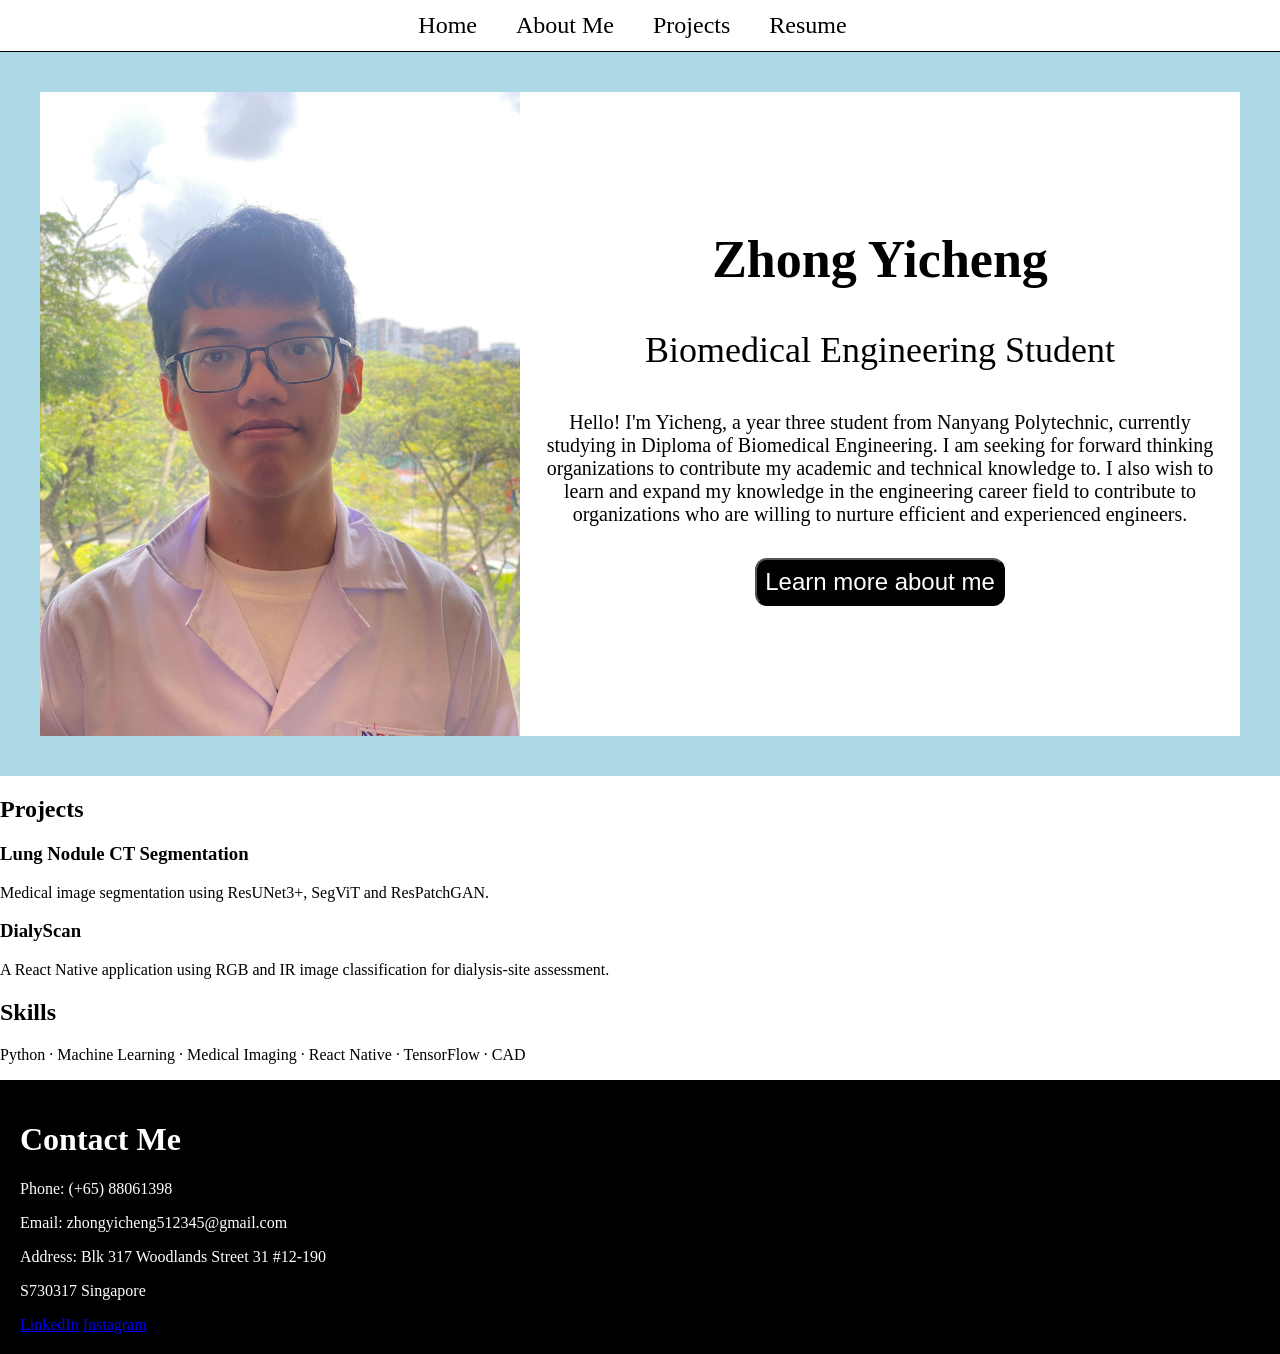
==== index.html @ a4beee5b "footer" ====
<!DOCTYPE html>
<html lang="en">
<head>
  <meta charset="UTF-8">
  <meta name="viewport" content="width=device-width, initial-scale=1.0">
  <link rel="stylesheet" href="css/style.css">
  <title>Zhong Yicheng | Biomedical Engineer</title>
</head>
<body>
  <header class="header-nav">
    <nav>
      <a class="header-link">Home</a>
      <a class="header-link">About Me</a>
      <a class="header-link">Projects</a>
      <a class="header-link">Resume</a>
    </nav>
  </header>

  <main>
    <div class="intro">
      <picture class="profile">
        <img src="images/avatar.jpg" alt="Profile Picture" width="100%" height="100%">
      </picture>
      <section class="profile-section">
        <h1 id="profile-name">Zhong Yicheng</h1>
        <p id="profile-role">Biomedical Engineering Student</p>
        <p id="profile-description">
        Hello! I'm Yicheng, a year three student from Nanyang Polytechnic, 
        currently studying in Diploma of Biomedical Engineering. I am seeking 
        for forward thinking organizations to contribute my academic and 
        technical knowledge to. I also wish to learn and expand my knowledge 
        in the engineering career field to contribute to organizations who are 
        willing to nurture efficient and experienced engineers.
        </p>
        <button type="button" id="learn-more">Learn more about me</button>
      </section>
    </div>

    <h2>Projects</h2>
    <h3>Lung Nodule CT Segmentation</h3>
    <p>
    Medical image segmentation using ResUNet3+,
    SegViT and ResPatchGAN.
    </p>
    <h3>DialyScan</h3>
    <p>
    A React Native application using RGB and IR image
    classification for dialysis-site assessment.
    </p>
    <h2>Skills</h2>
    <p>
    Python · Machine Learning · Medical Imaging ·
    React Native · TensorFlow · CAD
    </p>
  </main>

  <footer id="contact-footer">
    <h1>Contact Me</h1>
    <p>Phone: (+65) 88061398</p>
    <p>Email: zhongyicheng512345@gmail.com</p>
    <p>Address: Blk 317 Woodlands Street 31 #12-190</p>
    <p>S730317 Singapore</p>
    <nav>
      <a href="https://www.linkedin.com/in/yicheng-zhong-231416362/" target="_blank" rel="noopener noreferrer">LinkedIn</a>
      <a href="https://www.instagram.com/yicheng512345/" target="_blank" rel="noopener noreferrer">Instagram</a>
    </nav>
  </footer>
</body>
</html>
---- css/style.css ----
header.header-nav {
  border-bottom: 1px black solid;
  text-align: center;
  padding-top: 12px;
  padding-bottom: 12px;
}

a.header-link {
  font-style: normal;
  font-size: 24px;
  padding-left: 10px;
  padding-right: 5px;
  margin-right: 20px;
}

.intro {
  display: flex;
  background-color: lightblue
}

body {
  margin: 0px;
}

.profile {
  width: 40%;
  height: auto;
  margin: 40px 0px 40px 40px;
}

.profile-section {
  display: flex;
  flex-direction: column;
  width: 60%;
  justify-content: center;
  align-items: center;
  margin: 40px 40px 40px 0px;
  background-color: white;
}

#profile-name {
  font-style: normal;
  font-size: 52px;
  text-align: center;
  margin: 20px;
  color: black;
}

#profile-role {
  font-style: normal;
  font-size: 36px;
  text-align: center;
  margin: 20px;
  color: black;
}

#profile-description {
  font-size: 20px;
  margin: 20px;
  text-align: center;
  color: black;
}

#learn-more {
  background-color: black;
  color: white;
  text-align: center;
  font-size: 24px;
  width: auto;
  height: auto;
  padding: 8px;
  margin: 12px;
  border-radius: 12px;
}

#contact-footer {
  background-color: black;
  color: white;
  padding: 20px
}
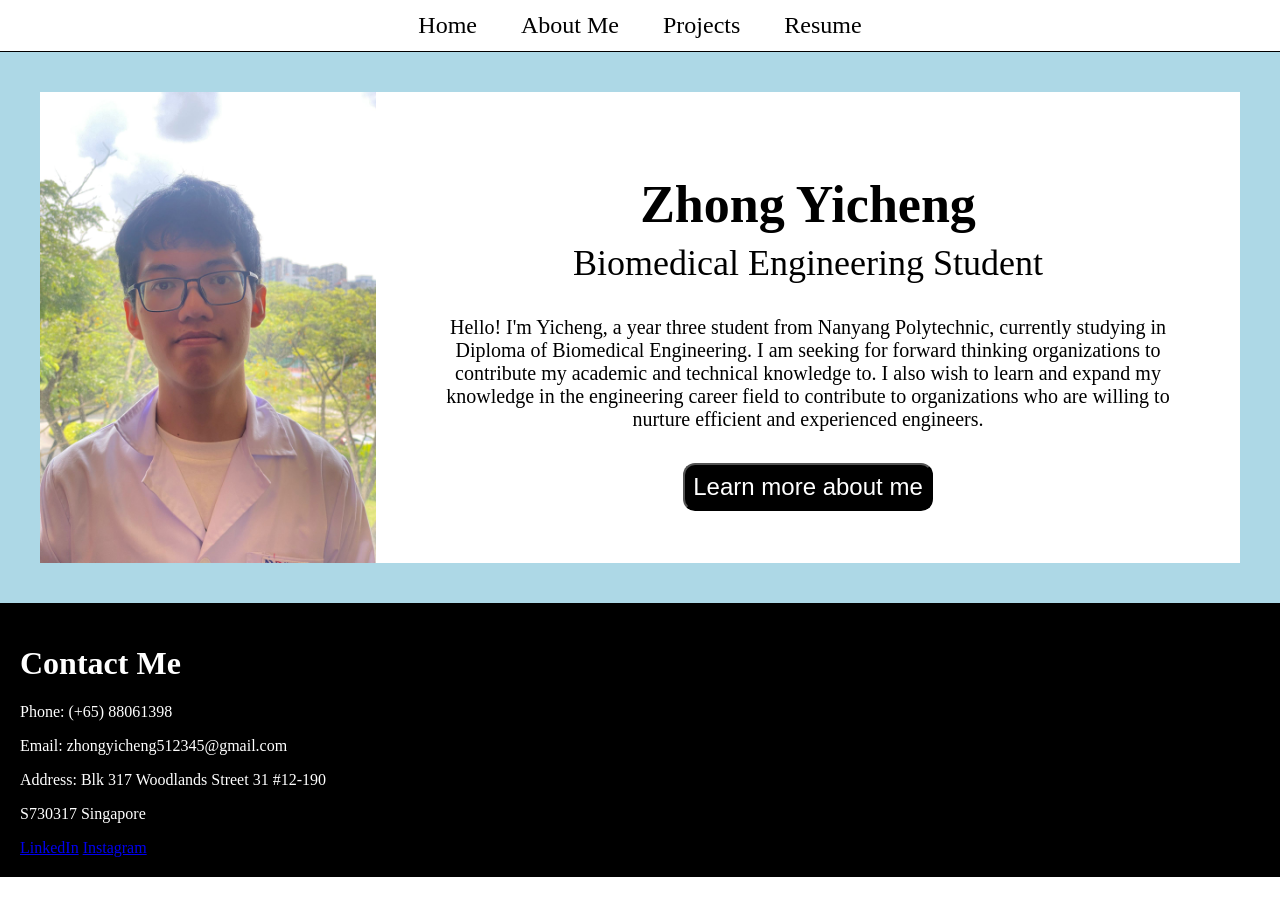
==== commit b687afc5: "Index page" ====
--- a/index.html
+++ b/index.html
@@ -35,23 +35,6 @@
         <button type="button" id="learn-more">Learn more about me</button>
       </section>
     </div>
-
-    <h2>Projects</h2>
-    <h3>Lung Nodule CT Segmentation</h3>
-    <p>
-    Medical image segmentation using ResUNet3+,
-    SegViT and ResPatchGAN.
-    </p>
-    <h3>DialyScan</h3>
-    <p>
-    A React Native application using RGB and IR image
-    classification for dialysis-site assessment.
-    </p>
-    <h2>Skills</h2>
-    <p>
-    Python · Machine Learning · Medical Imaging ·
-    React Native · TensorFlow · CAD
-    </p>
   </main>
 
   <footer id="contact-footer">
--- a/css/style.css
+++ b/css/style.css
@@ -1,21 +1,22 @@
 header.header-nav {
   border-bottom: 1px black solid;
   text-align: center;
-  padding-top: 12px;
-  padding-bottom: 12px;
+  justify-content: center;
+  padding: 12px 0px;
+  display: flex;
 }
 
 a.header-link {
   font-style: normal;
   font-size: 24px;
-  padding-left: 10px;
-  padding-right: 5px;
-  margin-right: 20px;
+  padding-left: 20px;
+  padding-right: 20px;
 }
 
 .intro {
   display: flex;
-  background-color: lightblue
+  background-color: lightblue;
+  padding: 40px;
 }
 
 body {
@@ -23,42 +24,36 @@
 }
 
 .profile {
-  width: 40%;
-  height: auto;
-  margin: 40px 0px 40px 40px;
+  width: 30%;
 }
 
 .profile-section {
   display: flex;
   flex-direction: column;
-  width: 60%;
+  width: 70%;
   justify-content: center;
   align-items: center;
-  margin: 40px 40px 40px 0px;
   background-color: white;
+  padding: 40px;
+  text-align: center;
+  color: black;
 }
 
 #profile-name {
   font-style: normal;
   font-size: 52px;
-  text-align: center;
-  margin: 20px;
-  color: black;
+  margin-bottom: 8px;
 }
 
 #profile-role {
   font-style: normal;
   font-size: 36px;
-  text-align: center;
-  margin: 20px;
-  color: black;
+  margin-top: 0px;
+  margin-bottom: 12px;
 }
 
 #profile-description {
   font-size: 20px;
-  margin: 20px;
-  text-align: center;
-  color: black;
 }
 
 #learn-more {
@@ -66,8 +61,6 @@
   color: white;
   text-align: center;
   font-size: 24px;
-  width: auto;
-  height: auto;
   padding: 8px;
   margin: 12px;
   border-radius: 12px;
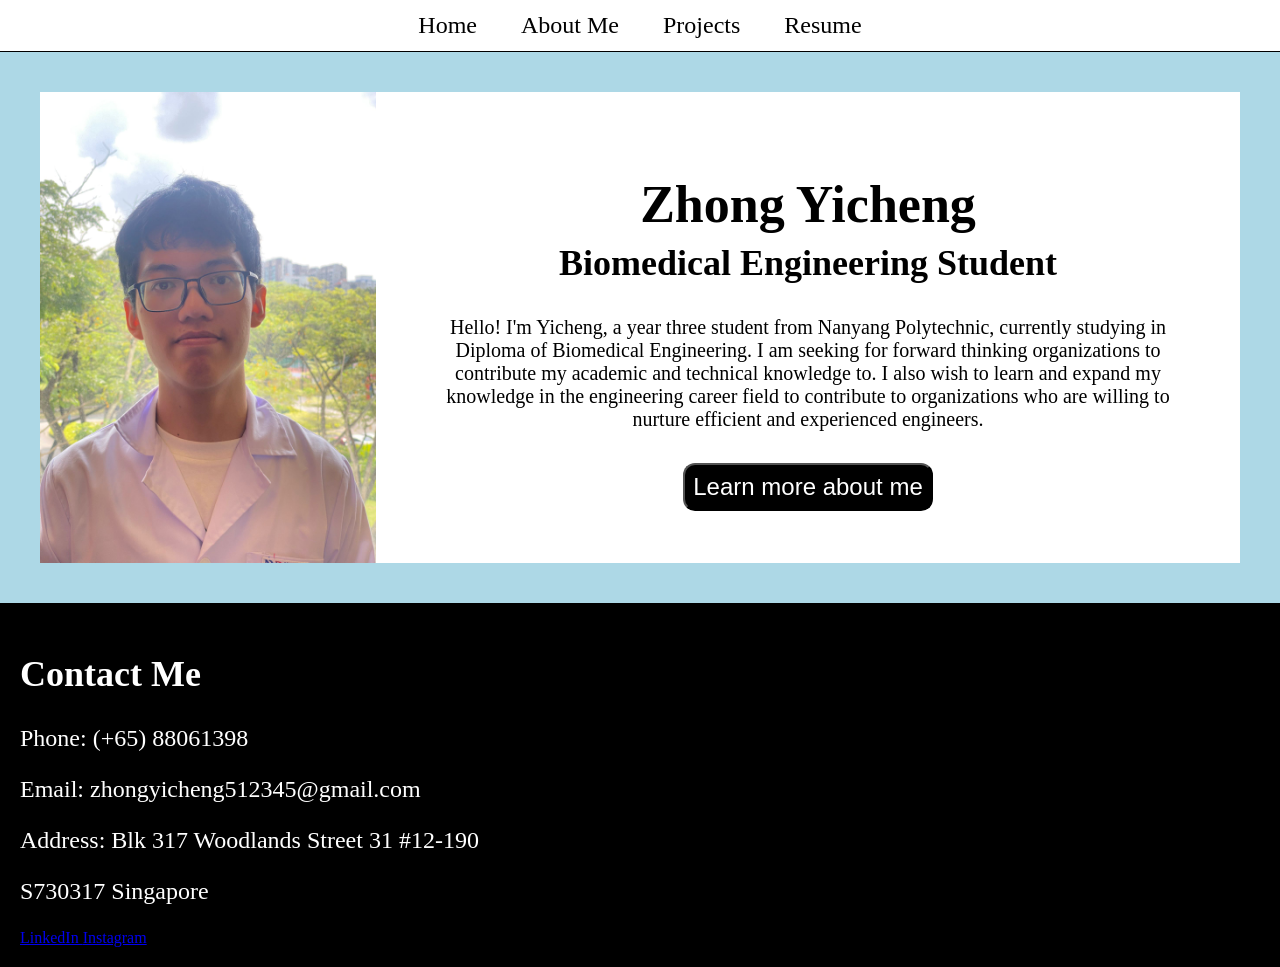
==== commit 673a9305: "link change" ====
--- a/index.html
+++ b/index.html
@@ -1,9 +1,9 @@
 <!DOCTYPE html>
 <html lang="en">
 <head>
-  <meta charset="UTF-8">
-  <meta name="viewport" content="width=device-width, initial-scale=1.0">
-  <link rel="stylesheet" href="css/style.css">
+  <meta charset="UTF-8" />
+  <meta name="viewport" content="width=device-width, initial-scale=1.0"  />
+  <link rel="stylesheet" href="css/style.css" />
   <title>Zhong Yicheng | Biomedical Engineer</title>
 </head>
 <body>
@@ -19,33 +19,51 @@
   <main>
     <div class="intro">
       <picture class="profile">
-        <img src="images/avatar.jpg" alt="Profile Picture" width="100%" height="100%">
+        <img
+          src="images/avatar.jpg"
+          alt="Profile Picture"
+          width="100%"
+          height="100%"
+        >
       </picture>
       <section class="profile-section">
         <h1 id="profile-name">Zhong Yicheng</h1>
-        <p id="profile-role">Biomedical Engineering Student</p>
-        <p id="profile-description">
-        Hello! I'm Yicheng, a year three student from Nanyang Polytechnic, 
-        currently studying in Diploma of Biomedical Engineering. I am seeking 
-        for forward thinking organizations to contribute my academic and 
-        technical knowledge to. I also wish to learn and expand my knowledge 
-        in the engineering career field to contribute to organizations who are 
-        willing to nurture efficient and experienced engineers.
-        </p>
+        <h2 id="profile-role">Biomedical Engineering Student</h2>
+        <p id="profile-description">Hello! I'm Yicheng, a year three student 
+          from Nanyang Polytechnic, currently studying in Diploma of 
+          Biomedical Engineering. I am seeking for forward thinking 
+          organizations to contribute my academic and technical knowledge to. 
+          I also wish to learn and expand my knowledge in the engineering 
+          career field to contribute to organizations who are willing to 
+          nurture efficient and experienced engineers.</p>
         <button type="button" id="learn-more">Learn more about me</button>
       </section>
     </div>
   </main>
 
   <footer id="contact-footer">
-    <h1>Contact Me</h1>
-    <p>Phone: (+65) 88061398</p>
-    <p>Email: zhongyicheng512345@gmail.com</p>
-    <p>Address: Blk 317 Woodlands Street 31 #12-190</p>
-    <p>S730317 Singapore</p>
+    <h2 id="contact-title">Contact Me</h2>
+    <p class="contact-info">Phone: (+65) 88061398</p>
+    <p class="contact-info">Email: zhongyicheng512345@gmail.com</p>
+    <p class="contact-info">Address: Blk 317 Woodlands Street 31 #12-190</p>
+    <p class="contact-info">S730317 Singapore</p>
     <nav>
-      <a href="https://www.linkedin.com/in/yicheng-zhong-231416362/" target="_blank" rel="noopener noreferrer">LinkedIn</a>
-      <a href="https://www.instagram.com/yicheng512345/" target="_blank" rel="noopener noreferrer">Instagram</a>
+      <a
+        href="https://www.linkedin.com/in/yicheng-zhong-231416362/"
+        target="_blank"
+        rel="noopener noreferrer"
+        class="contact-link"
+      >
+        LinkedIn
+      </a>
+      <a
+        href="https://www.instagram.com/yicheng512345/"
+        target="_blank"
+        rel="noopener noreferrer"
+        class="contact-link"
+      >
+        Instagram
+      </a>
     </nav>
   </footer>
 </body>
--- a/css/style.css
+++ b/css/style.css
@@ -70,4 +70,16 @@
   background-color: black;
   color: white;
   padding: 20px
+}
+
+#contact-title {
+  font-size: 36px;
+}
+
+.contact-info {
+  font-size: 24px;
+}
+
+.contact-link:visited {
+  color: white;
 }
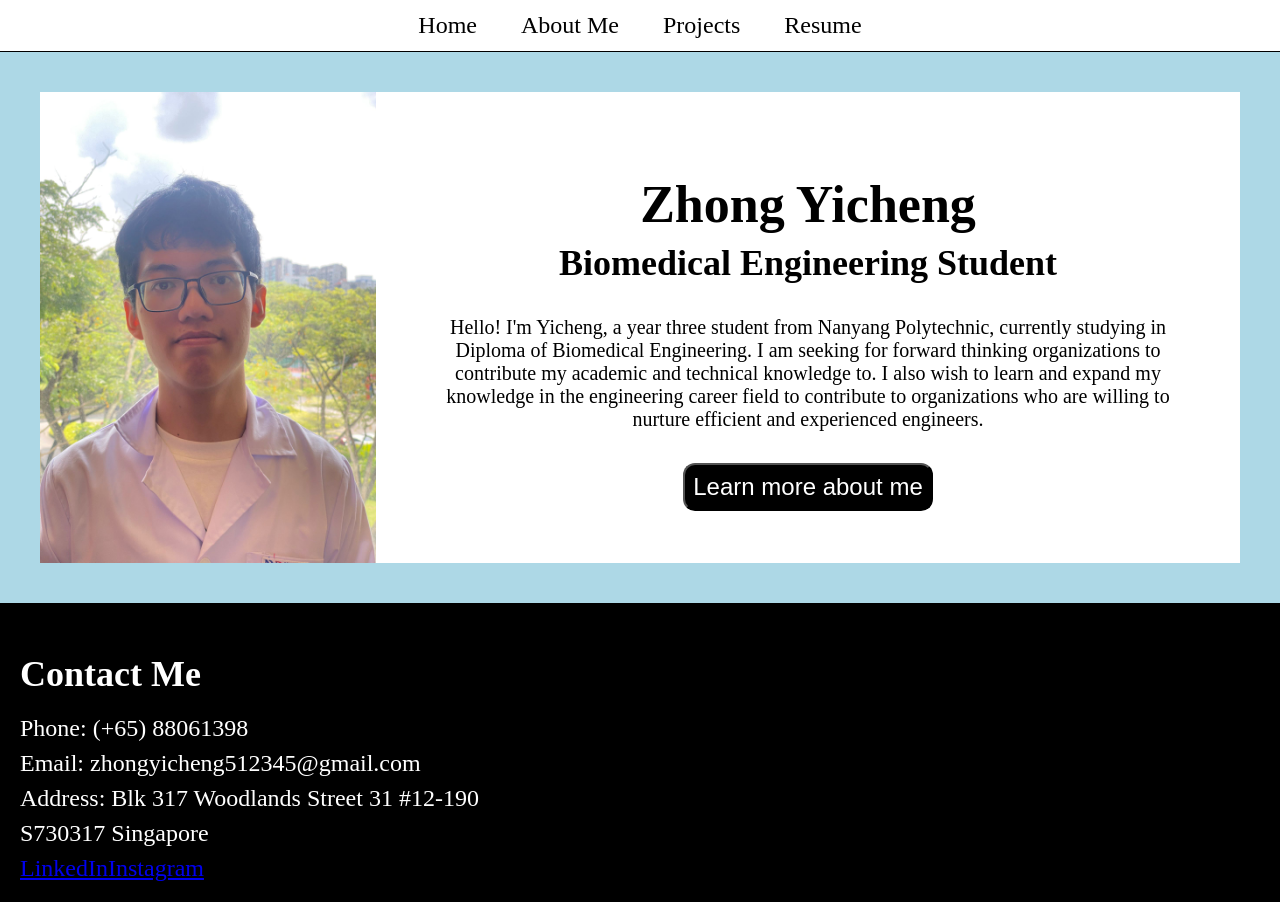
==== commit fea7ff93: "contact link" ====
--- a/index.html
+++ b/index.html
@@ -47,7 +47,7 @@
     <p class="contact-info">Email: zhongyicheng512345@gmail.com</p>
     <p class="contact-info">Address: Blk 317 Woodlands Street 31 #12-190</p>
     <p class="contact-info">S730317 Singapore</p>
-    <nav>
+    <nav id="contact-nav">
       <a
         href="https://www.linkedin.com/in/yicheng-zhong-231416362/"
         target="_blank"
--- a/css/style.css
+++ b/css/style.css
@@ -74,10 +74,20 @@
 
 #contact-title {
   font-size: 36px;
+  margin-bottom: 20px;
 }
 
 .contact-info {
   font-size: 24px;
+  margin-top: 0px;
+  margin-bottom: 8px;
+}
+
+#contact-nav {
+  font-size: 24px;
+  margin-top: 8px;
+  display: flex;
+  flex-direction: row;
 }
 
 .contact-link:visited {
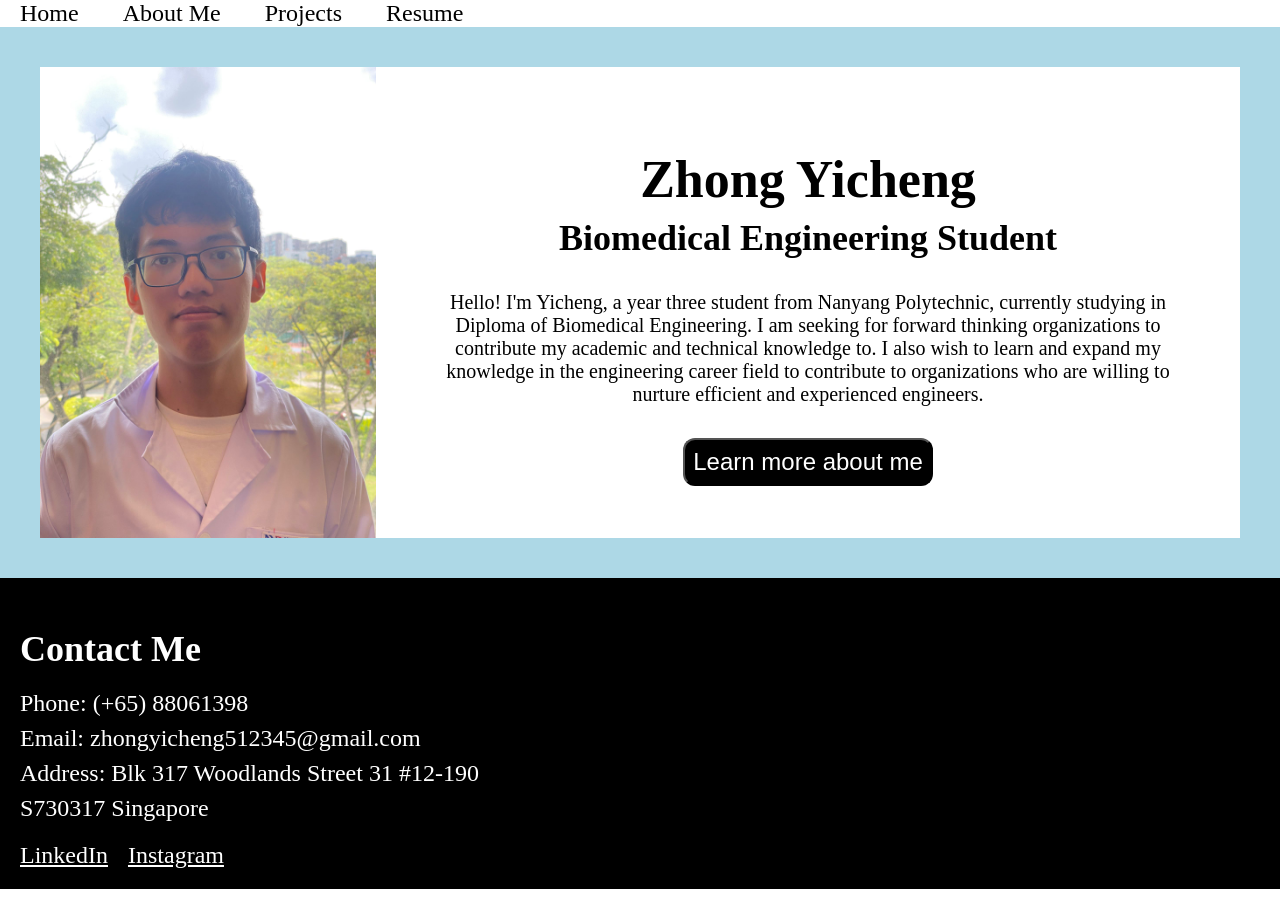
==== commit 2941bd0a: "heading" ====
--- a/index.html
+++ b/index.html
@@ -7,8 +7,8 @@
   <title>Zhong Yicheng | Biomedical Engineer</title>
 </head>
 <body>
-  <header class="header-nav">
-    <nav>
+  <header>
+    <nav class="header-nav">
       <a class="header-link">Home</a>
       <a class="header-link">About Me</a>
       <a class="header-link">Projects</a>
--- a/css/style.css
+++ b/css/style.css
@@ -4,6 +4,7 @@
   justify-content: center;
   padding: 12px 0px;
   display: flex;
+  gap: 0px;
 }
 
 a.header-link {
@@ -11,6 +12,8 @@
   font-size: 24px;
   padding-left: 20px;
   padding-right: 20px;
+  border-left: 1px;
+  border-right: 1px;
 }
 
 .intro {
@@ -69,7 +72,7 @@
 #contact-footer {
   background-color: black;
   color: white;
-  padding: 20px
+  padding: 20px;
 }
 
 #contact-title {
@@ -78,18 +81,19 @@
 }
 
 .contact-info {
-  font-size: 24px;
+  font-size: 24px;  
   margin-top: 0px;
   margin-bottom: 8px;
 }
 
 #contact-nav {
   font-size: 24px;
-  margin-top: 8px;
+  margin-top: 20px;
   display: flex;
   flex-direction: row;
 }
 
-.contact-link:visited {
+a.contact-link:any-link {
+  margin-right: 20px;
   color: white;
 }
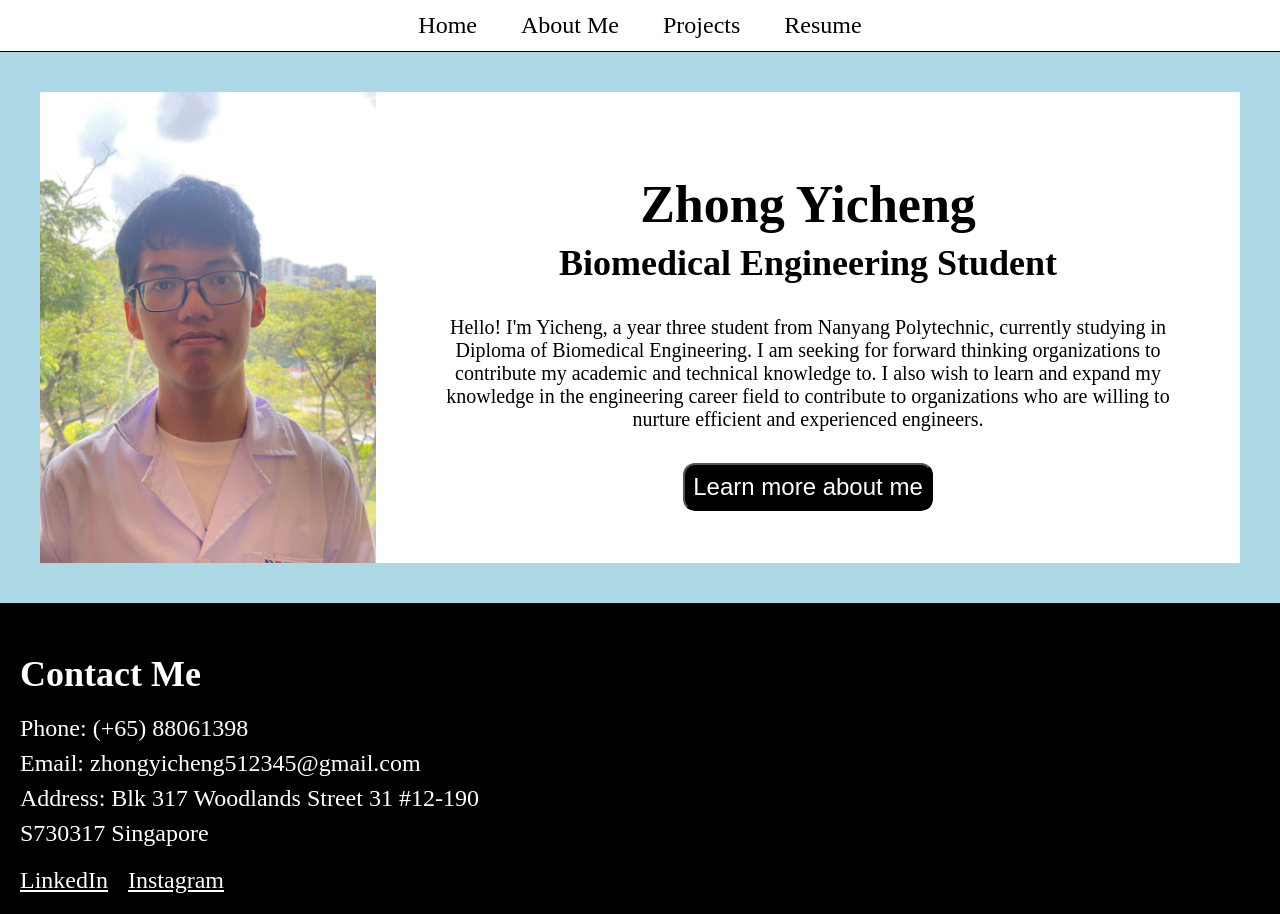
==== commit c385d00f: "revert" ====
--- a/index.html
+++ b/index.html
@@ -7,8 +7,8 @@
   <title>Zhong Yicheng | Biomedical Engineer</title>
 </head>
 <body>
-  <header>
-    <nav class="header-nav">
+  <header class="header-nav">
+    <nav>
       <a class="header-link">Home</a>
       <a class="header-link">About Me</a>
       <a class="header-link">Projects</a>
--- a/css/style.css
+++ b/css/style.css
@@ -4,7 +4,6 @@
   justify-content: center;
   padding: 12px 0px;
   display: flex;
-  gap: 0px;
 }
 
 a.header-link {
@@ -72,7 +71,7 @@
 #contact-footer {
   background-color: black;
   color: white;
-  padding: 20px;
+  padding: 20px
 }
 
 #contact-title {
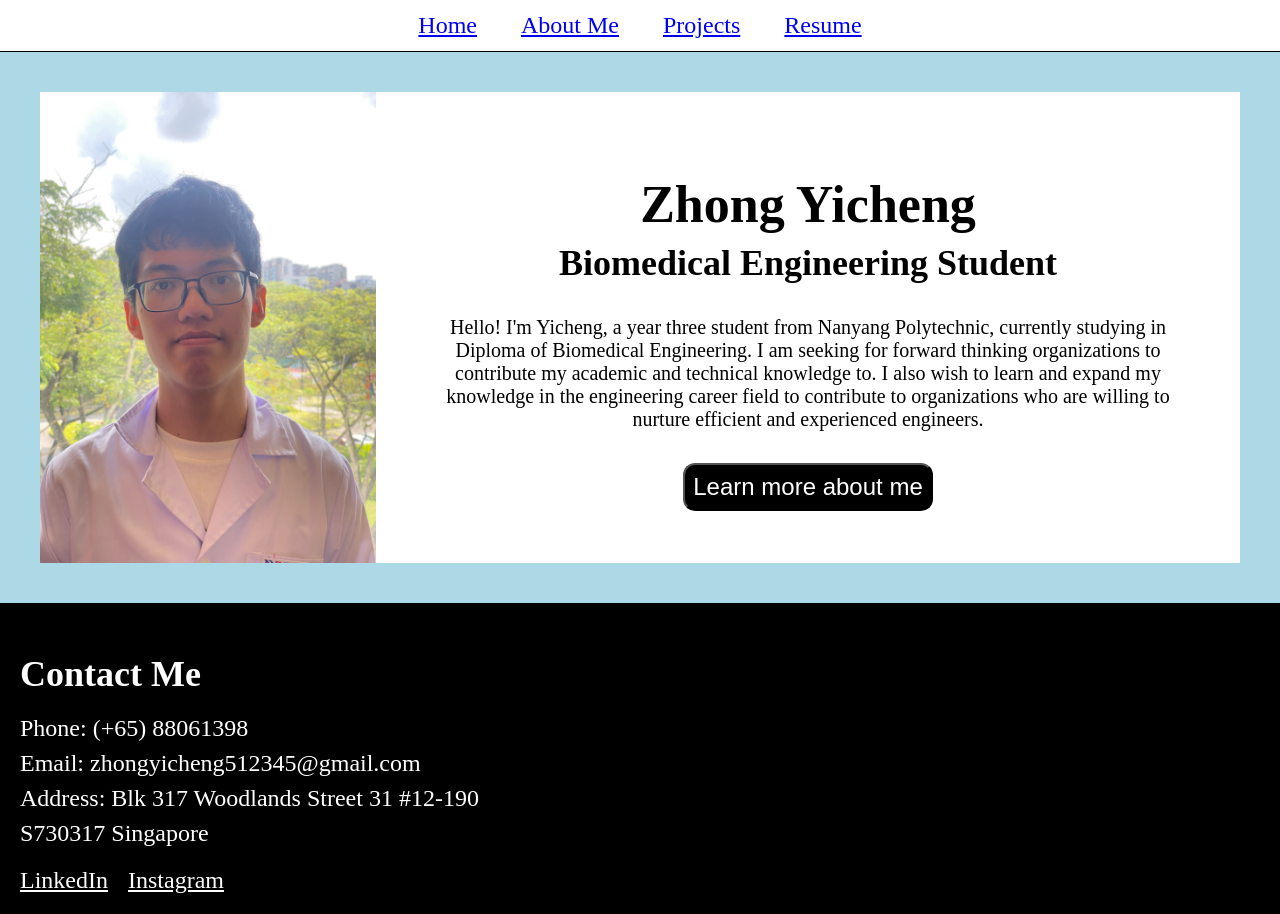
==== commit 975f177a: "page navigation" ====
--- a/index.html
+++ b/index.html
@@ -3,16 +3,16 @@
 <head>
   <meta charset="UTF-8" />
   <meta name="viewport" content="width=device-width, initial-scale=1.0"  />
-  <link rel="stylesheet" href="css/style.css" />
+  <link rel="stylesheet" href="css/index.css" />
   <title>Zhong Yicheng | Biomedical Engineer</title>
 </head>
 <body>
   <header class="header-nav">
     <nav>
-      <a class="header-link">Home</a>
-      <a class="header-link">About Me</a>
-      <a class="header-link">Projects</a>
-      <a class="header-link">Resume</a>
+      <a class="header-link" href="index.html">Home</a>
+      <a class="header-link" href="about_me.html">About Me</a>
+      <a class="header-link" href="all_projects.html">Projects</a>
+      <a class="header-link" href="resume.html">Resume</a>
     </nav>
   </header>
 
--- a/css/index.css
+++ b/css/index.css
@@ -0,0 +1,98 @@
+header.header-nav {
+  border-bottom: 1px black solid;
+  text-align: center;
+  justify-content: center;
+  padding: 12px 0px;
+  display: flex;
+}
+
+a.header-link {
+  font-style: normal;
+  font-size: 24px;
+  padding-left: 20px;
+  padding-right: 20px;
+  border-left: 1px;
+  border-right: 1px;
+}
+
+.intro {
+  display: flex;
+  background-color: lightblue;
+  padding: 40px;
+}
+
+body {
+  margin: 0px;
+}
+
+.profile {
+  width: 30%;
+}
+
+.profile-section {
+  display: flex;
+  flex-direction: column;
+  width: 70%;
+  justify-content: center;
+  align-items: center;
+  background-color: white;
+  padding: 40px;
+  text-align: center;
+  color: black;
+}
+
+#profile-name {
+  font-style: normal;
+  font-size: 52px;
+  margin-bottom: 8px;
+}
+
+#profile-role {
+  font-style: normal;
+  font-size: 36px;
+  margin-top: 0px;
+  margin-bottom: 12px;
+}
+
+#profile-description {
+  font-size: 20px;
+}
+
+#learn-more {
+  background-color: black;
+  color: white;
+  text-align: center;
+  font-size: 24px;
+  padding: 8px;
+  margin: 12px;
+  border-radius: 12px;
+}
+
+#contact-footer {
+  background-color: black;
+  color: white;
+  padding: 20px
+}
+
+#contact-title {
+  font-size: 36px;
+  margin-bottom: 20px;
+}
+
+.contact-info {
+  font-size: 24px;  
+  margin-top: 0px;
+  margin-bottom: 8px;
+}
+
+#contact-nav {
+  font-size: 24px;
+  margin-top: 20px;
+  display: flex;
+  flex-direction: row;
+}
+
+a.contact-link:any-link {
+  margin-right: 20px;
+  color: white;
+}
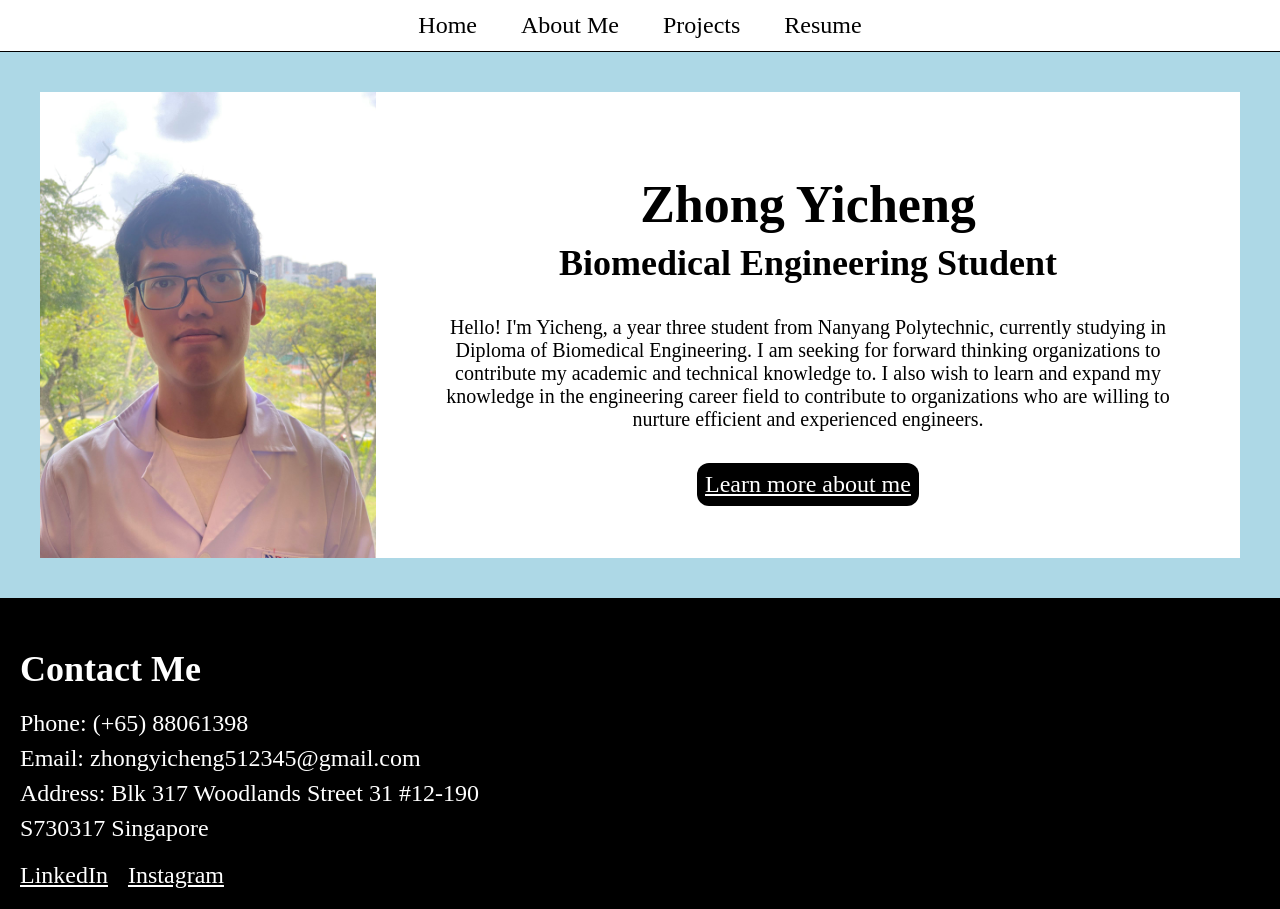
==== commit c06dc98e: "index button update" ====
--- a/index.html
+++ b/index.html
@@ -36,7 +36,7 @@
           I also wish to learn and expand my knowledge in the engineering 
           career field to contribute to organizations who are willing to 
           nurture efficient and experienced engineers.</p>
-        <button type="button" id="learn-more">Learn more about me</button>
+        <a id="learn-more" href="about_me.html">Learn more about me</a>
       </section>
     </div>
   </main>
--- a/css/index.css
+++ b/css/index.css
@@ -11,8 +11,13 @@
   font-size: 24px;
   padding-left: 20px;
   padding-right: 20px;
-  border-left: 1px;
-  border-right: 1px;
+  color: black;
+  text-decoration: none;
+}
+
+a.header-link:hover {
+  color: red;
+  text-decoration: underline;
 }
 
 .intro {
@@ -92,7 +97,7 @@
   flex-direction: row;
 }
 
-a.contact-link:any-link {
+a.contact-link {
   margin-right: 20px;
   color: white;
 }
